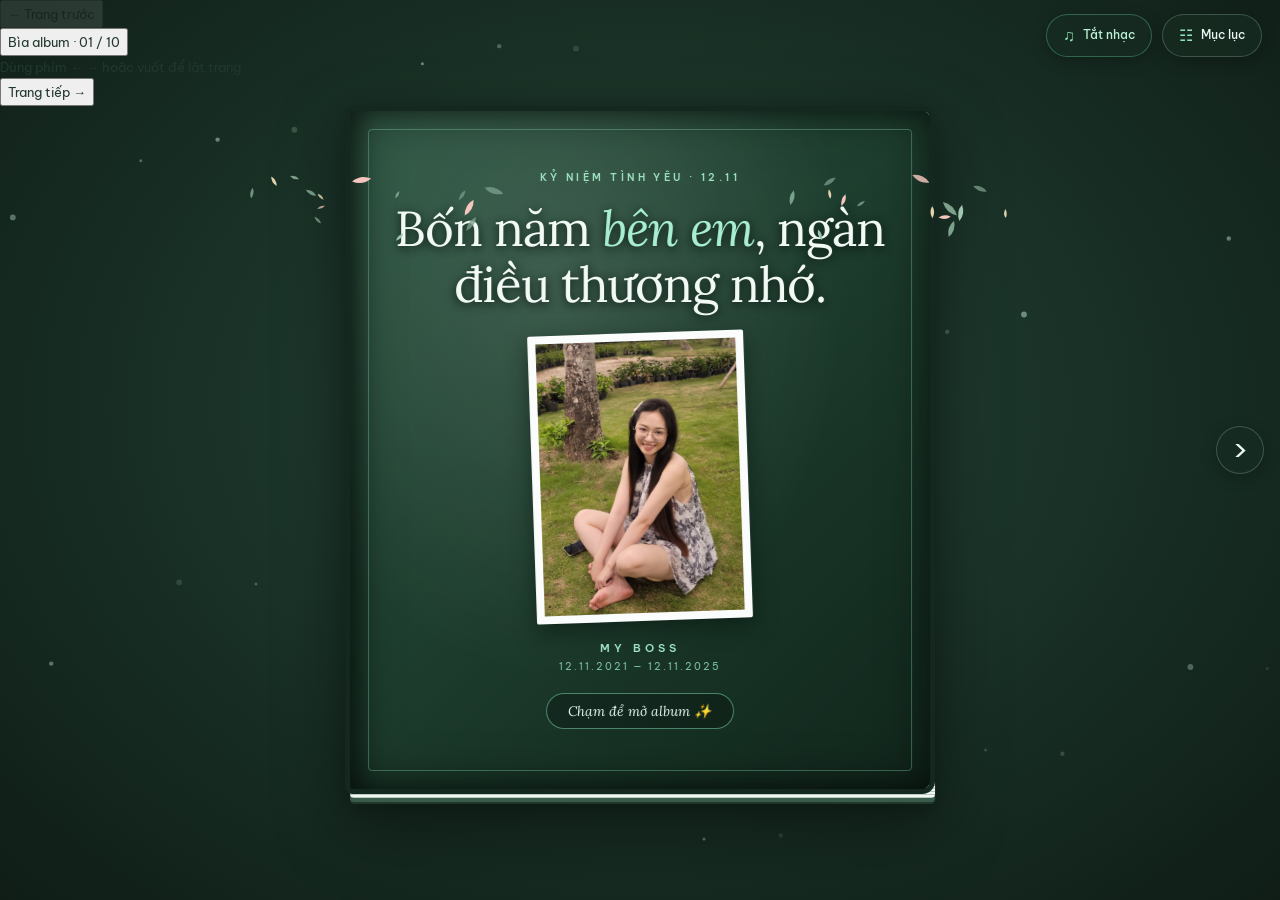
==== My-Boss.html @ fea3af0d "Album kỷ niệm 4 năm My Boss" ====
<!doctype html>
<html lang="vi">
<head>
  <meta charset="utf-8">
  <meta name="viewport" content="width=device-width, initial-scale=1, viewport-fit=cover">
  <meta name="theme-color" content="#264639">
  <meta name="description" content="My Boss · 4 năm bên nhau, ngàn khoảnh khắc thương yêu. Cuốn album kỷ niệm tình yêu 12.11.">
  <title>My Boss · 4 Năm Bên Nhau (12.11)</title>
  
  <link rel="icon" href="data:image/svg+xml,%3Csvg xmlns='http://www.w3.org/2000/svg' viewBox='0 0 64 64'%3E%3Crect width='64' height='64' rx='18' fill='%236b9080'/%3E%3Ctext x='11' y='46' font-size='38'%3E🌿%3C/text%3E%3C/svg%3E">
  
  <!-- Google Fonts: Lora, Be Vietnam Pro, Dancing Script -->
  <link rel="preconnect" href="https://fonts.googleapis.com">
  <link rel="preconnect" href="https://fonts.gstatic.com" crossorigin>
  <link href="https://fonts.googleapis.com/css2?family=Be+Vietnam+Pro:ital,wght@0,300;0,400;0,500;0,600;0,700;1,400&family=Dancing+Script:wght@500;600;700&family=Lora:ital,wght@0,400;0,500;0,600;1,400;1,500&display=swap" rel="stylesheet">
  
  <style>
:root {
  --paper: #fcfaf6;
  --paper-mint: #f4f8f5;
  --ink: #22372d;
  --green: #35674f;
  --green-dark: #224333;
  --green-light: #7cb89c;
  --mint: #dcefe5;
  --muted: #6f857a;
  --line: #cdded5;
  --serif: 'Lora', Georgia, serif;
  --sans: 'Be Vietnam Pro', sans-serif;
  --script: 'Dancing Script', cursive;
  color-scheme: light;
}

* { box-sizing: border-box; }

html, body {
  margin: 0;
  width: 100%;
  height: 100%;
  overflow: hidden;
}

body {
  height: 100dvh;
  display: flex;
  flex-direction: column;
  background: radial-gradient(ellipse at 50% 45%, #254436 0%, #172d23 60%, #0f1d16 100%);
  color: var(--ink);
  font: 400 13px/1.7 var(--sans);
  -webkit-font-smoothing: antialiased;
}

button, a {
  -webkit-tap-highlight-color: transparent;
  touch-action: manipulation;
  font: inherit;
  color: inherit;
  cursor: pointer;
  -webkit-user-drag: none;
}

a { text-decoration: none; }
button:disabled { opacity: .28; cursor: default; }
button:focus-visible, a:focus-visible { outline: 2px solid var(--green-light); outline-offset: 4px; }
img { display: block; max-width: 100%; -webkit-user-drag: none; }
h1, h2, h3, p, figure, blockquote { margin: 0; }
h1, h2, h3, blockquote { font-family: var(--serif); font-weight: 400; }
h1 em { font-weight: 400; color: var(--green); font-style: italic; }
[hidden] { display: none !important; }

.sr-only {
  position: absolute;
  width: 1px;
  height: 1px;
  margin: -1px;
  padding: 0;
  overflow: hidden;
  clip: rect(0,0,0,0);
  white-space: nowrap;
}

.overline, .chapter-overline {
  font-size: 9.5px;
  letter-spacing: 2px;
  font-weight: 600;
  color: var(--green);
  text-transform: uppercase;
  display: block;
  line-height: 1.8;
}

/* Reader header */
.reader-header {
  position: fixed;
  top: 14px;
  right: 18px;
  z-index: 30;
  display: flex;
  align-items: center;
  gap: 10px;
}

.brand {
  display: none;
}

.edition {
  display: none;
}

.header-actions {
  display: flex;
  align-items: center;
  gap: 10px;
}

.music-toggle, .contents-button {
  border: 1px solid #c7e5d53b;
  background: #172c22b8;
  color: #ebf6f0;
  -webkit-backdrop-filter: blur(10px);
  backdrop-filter: blur(10px);
  box-shadow: 0 4px 16px #0000003b;
  border-radius: 999px;
  padding: 7px 16px;
  display: flex;
  align-items: center;
  gap: 8px;
  font-size: 12px;
  font-weight: 500;
  min-height: 40px;
  transition: all .25s ease;
}

.music-toggle:hover, .contents-button:hover {
  background: #254435e0;
  border-color: #89cfac66;
  transform: translateY(-1px);
}

.music-icon, .contents-button > span {
  font-size: 16px;
  color: #92e0b7;
}

.music-toggle[aria-pressed=true] {
  color: #bbf0d6;
  border-color: #5bbd8e66;
}

/* Reader stage & Book */
.reader {
  position: fixed;
  inset: 0;
  display: block;
  z-index: 1;
}

.chapter-bar, .reader-footer {
  display: none;
}

.book-stage {
  position: absolute;
  inset: 0;
  display: flex;
  align-items: center;
  justify-content: center;
  padding: clamp(12px, 3vh, 32px) clamp(12px, 3.5vw, 64px);
}

.book-frame {
  position: relative;
  isolation: isolate;
  width: min(1180px, 100%);
  height: 100%;
  max-height: 690px;
  perspective: 2500px;
  touch-action: pan-y pinch-zoom;
  filter: drop-shadow(0 26px 36px #00000055) drop-shadow(0 6px 10px #0000003b);
  transition: transform 1.3s cubic-bezier(.45, .05, .25, 1);
}

.book-frame:before {
  content: '';
  position: absolute;
  inset: 5px -5px -9px;
  background: repeating-linear-gradient(0deg, #b8cbbe 0 1px, #f2f7f3 1px 3px);
  border-radius: 4px;
  z-index: -1;
  box-shadow: 0 4px 0 #3a5c4a, 0 6px 0 #22372c;
}

.book-frame:after {
  content: '';
  position: absolute;
  top: 0;
  bottom: 0;
  left: calc(50% - 15px);
  width: 30px;
  background: linear-gradient(90deg, transparent, #1a2e2318 35%, #182e2230 50%, #ffffff2b 65%, transparent);
  pointer-events: none;
  z-index: 8;
}

.book {
  height: 100%;
  width: 100%;
  overflow: hidden;
  border-radius: 3px;
}

/* Spread & Papers */
.spread {
  height: 100%;
  width: 100%;
  display: grid;
  grid-template-columns: 1fr 1fr;
  background: var(--paper);
}

.paper {
  display: flex;
  flex-direction: column;
  min-width: 0;
  min-height: 0;
  padding: 26px 32px 18px;
  background: var(--paper);
  position: relative;
  overflow: hidden;
}

.paper.left {
  background: linear-gradient(90deg, #fcfbf7 94%, #edf5ef);
}

.paper.right {
  background: linear-gradient(90deg, #ebf3ed, #fcfbf7 6%);
}

.page-header {
  flex-shrink: 0;
  margin-bottom: 14px;
  min-height: 52px;
}

.page-header h2 {
  font-size: clamp(21px, 2vw, 28px);
  line-height: 1.3;
  color: var(--green-dark);
  margin-top: 6px;
  letter-spacing: -0.5px;
}

.page-small-note {
  font: italic 13px/1.6 var(--serif);
  color: var(--muted);
  margin-top: 8px;
}

.paper.right > .page-header {
  display: flex;
  align-items: center;
}

.paper.right > .page-header .overline {
  display: none;
}

.paper-footer {
  flex-shrink: 0;
  display: flex;
  justify-content: space-between;
  gap: 10px;
  border-top: 1px solid #dcece2;
  padding-top: 9px;
  margin-top: 14px;
  color: var(--muted);
  font-size: 8.5px;
  letter-spacing: 1.2px;
}

/* Photo layout & frames */
.photo-grid {
  display: grid;
  gap: 14px;
  flex: 1;
  min-height: 0;
  grid-auto-rows: minmax(0, 1fr);
}

.photo-grid.single {
  grid-template-columns: minmax(0, 1fr);
}

.photo-grid.two {
  grid-template-columns: repeat(2, minmax(0, 1fr));
}

.photo-print {
  --pad: 8px;
  --cap: 36px;
  container-type: size;
  display: flex;
  flex-direction: column;
  align-items: center;
  justify-content: center;
  min-height: 0;
  min-width: 0;
}

.photo-trigger {
  flex: none;
  padding: var(--pad);
  border: 0;
  background: #ffffff;
  box-shadow: 0 4px 16px #1932251a, 0 1px 3px #1932250d;
  transform: rotate(-1deg);
  transition: transform .25s ease, box-shadow .25s ease;
  border-radius: 2px;
  position: relative;
  overflow: hidden;
}

.photo-print:nth-child(even) .photo-trigger {
  transform: rotate(1.2deg);
}

.photo-trigger:hover {
  transform: rotate(0deg) translateY(-3px) scale(1.015);
  box-shadow: 0 8px 24px #1932252a;
  z-index: 2;
}

.photo-print > .photo-trigger,
.photo-print > figcaption {
  width: min(100cqw, calc((100cqh - var(--cap) - 2 * var(--pad)) * var(--ar, .75) + 2 * var(--pad)));
}

.photo-window {
  display: block;
  flex: none;
  height: auto;
  aspect-ratio: var(--ar, .75);
  background: #e7f0ea;
  position: relative;
  overflow: hidden;
}

.photo-window > img {
  width: 100%;
  height: 100%;
  object-fit: cover;
  user-select: none;
}

.photo-print figcaption {
  flex: none;
  height: var(--cap);
  display: flex;
  justify-content: space-between;
  align-items: center;
  gap: 8px;
  font: italic 12px/1.4 var(--serif);
  color: #3b574a;
  padding: 8px 2px 0;
  min-height: 0;
  width: max(min(100cqw, 280px), calc((100cqh - var(--cap) - 2 * var(--pad)) * var(--ar, .75) + 2 * var(--pad)));
  max-width: 100cqw;
}

.photo-print figcaption > span {
  min-width: 0;
  overflow: hidden;
  text-overflow: ellipsis;
  white-space: nowrap;
}

.photo-print figcaption > small {
  font: 500 9px var(--sans);
  color: var(--muted);
  flex-shrink: 0;
}

/* Story note on 1-photo spreads */
.story-note {
  flex: 1;
  min-height: 0;
  display: flex;
  align-items: center;
  justify-content: center;
  flex-direction: column;
  text-align: center;
  padding: 18px 24px;
}

.story-symbol {
  font: 400 68px/1 var(--serif);
  color: var(--green-light);
  margin-bottom: 20px;
}

.story-note h3 {
  font-size: 26px;
  line-height: 1.35;
  color: var(--green-dark);
  margin: 14px 0;
  letter-spacing: -0.5px;
}

.story-note p {
  font-size: 13.5px;
  line-height: 1.9;
  color: #4b6657;
  max-width: 360px;
}

.little-signature {
  display: block;
  font: italic 14px/1.6 var(--serif);
  color: var(--green);
  margin-top: 20px;
}

/* Cover Spread */
.cover-spread .paper {
  padding: 34px 40px;
  background: radial-gradient(ellipse at 40% 30%, #fffefe, #f4f8f5 80%) !important;
}

.cover-copy {
  display: flex;
  flex-direction: column;
  justify-content: center;
  align-items: start;
  height: 100%;
}

.cover-copy > .overline {
  margin-bottom: 24px;
}

.full-name {
  font-size: 11px;
  letter-spacing: 3.5px;
  font-weight: 600;
  color: var(--green);
  margin-bottom: 14px;
}

.cover-copy h1 {
  font-size: clamp(34px, 3.8vw, 54px);
  line-height: 1.2;
  letter-spacing: -1.5px;
  color: var(--green-dark);
}

.cover-sub {
  white-space: pre-line;
  font-size: 12.5px;
  color: #537061;
  line-height: 1.9;
  margin: 20px 0 28px;
}

.primary-button {
  display: inline-flex;
  align-items: center;
  justify-content: center;
  border: 0;
  background: linear-gradient(135deg, #35674f, #224333);
  color: #f2faf5;
  padding: 12px 22px;
  font-size: 11px;
  font-weight: 500;
  letter-spacing: 0.5px;
  border-radius: 999px;
  box-shadow: 0 4px 14px #22433344;
  transition: all .25s ease;
}

.primary-button:hover {
  background: linear-gradient(135deg, #448063, #2a5541);
  transform: translateY(-2px);
  box-shadow: 0 6px 20px #22433366;
}

.cover-date {
  font-size: 10px;
  letter-spacing: 1.5px;
  margin-top: 22px;
  color: var(--muted);
}

.cover-portrait {
  height: 100%;
  display: flex;
  flex-direction: column;
  min-height: 0;
  transform: rotate(2deg);
}

.cover-portrait > img {
  min-height: 0;
  flex: 1;
  width: 100%;
  object-fit: cover;
  background: #e2ede6;
  border: 10px solid #ffffff;
  border-radius: 2px;
  box-shadow: 0 8px 24px #1b382926;
}

.cover-portrait figcaption {
  font: italic 13px/1.5 var(--serif);
  text-align: center;
  padding: 14px 0 0;
  color: #4b6859;
}

.cover-seal {
  position: absolute;
  right: 36px;
  bottom: 58px;
  transform: rotate(-8deg);
  border: 1.5px dashed #7db99d;
  border-radius: 50%;
  background: #f4faf6ee;
  padding: 14px 12px;
  font: 600 13px var(--script);
  color: var(--green-dark);
  box-shadow: 0 4px 12px #2243331a;
}

/* Letter Spread */
.letter-spread .paper {
  background: radial-gradient(ellipse at 35% 25%, #ffffff, #f3f8f5 75%) !important;
}

.letter-spread .page-header h2 {
  font: 600 32px/1.25 var(--script);
  color: var(--green-dark);
}

.letter-body {
  flex: 1;
  min-height: 0;
  display: flex;
  flex-direction: column;
  justify-content: flex-start;
  overflow-y: auto;
  padding: 4px 8px 0;
  scrollbar-width: thin;
}

.letter-body p {
  font: 14.5px/1.95 var(--serif);
  color: #334d40;
  margin-bottom: 14px;
}

.letter-body .salutation {
  font: 600 28px/1.3 var(--script);
  color: var(--green-dark);
  margin-bottom: 12px;
}

.letter-body .letter-wish {
  font: 600 24px/1.4 var(--script);
  color: #2f5f48;
  margin: 18px 0 14px;
}

.letter-body .letter-signature {
  font-size: 13.5px;
  color: #446453;
}

.letter-body .letter-signature em {
  font: 600 34px/1.3 var(--script);
  color: var(--green-dark);
}

.letter-turn {
  font: italic 13px var(--serif) !important;
  color: var(--green-light) !important;
  text-align: right;
  margin-top: auto !important;
}

.closing-actions {
  display: flex;
  flex-wrap: wrap;
  gap: 10px 20px;
  margin-top: 18px;
}

.text-button {
  border: 0;
  border-bottom: 1.5px solid #8fc9ae;
  background: none;
  font-size: 11px;
  font-weight: 500;
  color: var(--green-dark);
  padding: 8px 0;
  min-height: 40px;
  transition: border-color .2s;
}

.text-button:hover {
  border-color: var(--green);
}

/* Edge navigation buttons */
.edge-button {
  position: fixed;
  z-index: 30;
  top: 50%;
  transform: translateY(-50%);
  width: 48px;
  height: 48px;
  border-radius: 50%;
  font-size: 32px;
  line-height: 1;
  padding-bottom: 4px;
  background: #172c22b8;
  color: #ebf6f0;
  border: 1px solid #c7e5d53b;
  -webkit-backdrop-filter: blur(10px);
  backdrop-filter: blur(10px);
  box-shadow: 0 4px 16px #0000003b;
  display: flex;
  align-items: center;
  justify-content: center;
  transition: all .25s ease;
}

.edge-button.previous { left: 16px; }
.edge-button.next { right: 16px; }

.edge-button:hover:not(:disabled) {
  background: #254435e0;
  border-color: #89cfac66;
  transform: translateY(-50%) scale(1.08);
}

.edge-button:disabled {
  opacity: 0;
  pointer-events: none;
}

/* Hard Cover opening state */
.hard-cover {
  position: absolute;
  top: 0;
  bottom: 0;
  left: 50%;
  width: 50%;
  z-index: 12;
  transform-style: preserve-3d;
  transform-origin: left center;
  cursor: pointer;
}

.hc-face {
  position: absolute;
  inset: 0;
  backface-visibility: hidden;
  -webkit-backface-visibility: hidden;
  overflow: hidden;
  border-radius: 2px 8px 8px 2px;
}

.hc-back {
  transform: rotateY(180deg);
  border-radius: 8px 2px 2px 8px;
}

.hc-back > .paper {
  width: 100%;
  height: 100%;
}

.hc-front {
  display: flex;
  flex-direction: column;
  align-items: center;
  justify-content: center;
  text-align: center;
  color: #f2faf5;
  outline: 6px solid #14281f;
  background: radial-gradient(ellipse at 35% 25%, #ffffff1f, transparent 55%),
              linear-gradient(135deg, #2b5541, #1a3729 60%, #11261c);
  box-shadow: inset 0 0 50px #00000088, inset 10px 0 20px #00000066;
}

.hc-front:before {
  content: '';
  position: absolute;
  inset: 18px;
  border: 1px solid #7bc5a166;
  border-radius: 4px;
  pointer-events: none;
}

.hc-over {
  font: 600 10px var(--sans);
  letter-spacing: 3.5px;
  color: #9ee2c0;
}

.hc-front h1 {
  font: 400 clamp(28px, 4vw, 50px)/1.15 var(--serif);
  letter-spacing: -1px;
  margin: 16px 20px 20px;
  color: #f2faf5;
  text-shadow: 0 2px 10px #08150f;
}

.hc-front h1 em {
  font-style: italic;
  color: #a8eed0;
}

.hc-photo {
  width: min(50%, 220px);
  aspect-ratio: 3/4;
  padding: 8px;
  background: #fbfdfc;
  box-shadow: 0 8px 22px #09171099;
  transform: rotate(-2deg);
  margin: 0 0 20px;
  border-radius: 2px;
}

.hc-photo > img {
  width: 100%;
  height: 100%;
  object-fit: cover;
  display: block;
}

.hc-name {
  font: 600 11px var(--sans);
  letter-spacing: 4px;
  color: #a6ebd0;
}

.hc-date {
  font: 400 10.5px var(--sans);
  letter-spacing: 2px;
  color: #83c7a9;
  margin-top: 6px;
}

.hc-open {
  margin-top: 20px;
  border: 1px solid #73c49e99;
  background: #0000003b;
  color: #e5f7ee;
  font: italic 14px var(--serif);
  padding: 8px 22px;
  border-radius: 999px;
  animation: hc-pulse 2.2s ease-in-out infinite;
}

@keyframes hc-pulse {
  50% { box-shadow: 0 0 0 8px #73c49e28; transform: scale(1.04); }
}

body.immersive .book-frame.book-closed {
  transform: translateX(-25%);
}

.book-closed .book,
.book-opening .book {
  clip-path: inset(-20px -20px -20px 50%);
}

.book-closed:before,
.book-opening:before {
  left: 50% !important;
}

.book-closed:after,
.book-opening:after {
  opacity: 0;
}

/* 3D Page flip leaf */
.turn-layer {
  position: absolute;
  inset: 0;
  z-index: 6;
  pointer-events: none;
  perspective: 2500px;
}

.turn-static {
  position: absolute;
  top: 0;
  bottom: 0;
  width: 50%;
  height: 100%;
  z-index: 1;
}

.turn-static.left { left: 0; }
.turn-static.right { right: 0; }

.flip-leaf {
  position: absolute;
  top: 0;
  bottom: 0;
  width: 50%;
  height: 100%;
  transform-style: preserve-3d;
  z-index: 3;
}

.flip-leaf.forward {
  left: 50%;
  transform-origin: left center;
}

.flip-leaf.backward {
  left: 0;
  transform-origin: right center;
}

.flip-face {
  position: absolute;
  inset: 0;
  backface-visibility: hidden;
  -webkit-backface-visibility: hidden;
  overflow: hidden;
  box-shadow: 0 0 25px #0d221833;
}

.flip-back {
  transform: rotateY(180deg);
}

.flip-face > .paper {
  width: 100%;
  height: 100%;
}

.flip-shade, .turn-cast {
  position: absolute;
  inset: 0;
  pointer-events: none;
  opacity: 0;
  z-index: 5;
}

.flip-front .flip-shade {
  background: linear-gradient(90deg, #10241b1a, #10241b66);
}

.flip-leaf.backward .flip-front .flip-shade {
  background: linear-gradient(270deg, #10241b1a, #10241b66);
}

.flip-back .flip-shade {
  background: linear-gradient(270deg, #10241b1a, #10241b55);
}

.turn-cast {
  background: linear-gradient(90deg, #0e1e1755, #0e1e1700 70%);
}

.turn-cast.from-right {
  background: linear-gradient(270deg, #0e1e1755, #0e1e1700 70%);
}

/* Mobile flip */
.m-leaf {
  position: absolute;
  inset: 0;
  transform-style: preserve-3d;
  transform-origin: left center;
  z-index: 3;
}

.m-face {
  position: absolute;
  inset: 0;
  backface-visibility: hidden;
  -webkit-backface-visibility: hidden;
  overflow: hidden;
}

.m-face > .spread { height: 100%; }
.m-back { transform: rotateY(180deg); background: linear-gradient(90deg, #e7f1eb, #fbfdfc); }
.m-static { position: absolute; inset: 0; z-index: 1; }
.m-static > .spread { height: 100%; }

/* Dialog: Contents */
.contents-dialog, .lightbox {
  border: 0;
  padding: 0;
  color: var(--ink);
  background: var(--paper);
  overscroll-behavior: contain;
}

.contents-dialog::backdrop, .lightbox::backdrop {
  background: #0f1c16cf;
  backdrop-filter: blur(8px);
}

.contents-dialog {
  width: min(800px, 92vw);
  max-height: 86dvh;
  border-radius: 8px;
  box-shadow: 0 20px 80px #09130f66;
}

.dialog-header {
  display: flex;
  justify-content: space-between;
  align-items: center;
  gap: 20px;
  padding: 24px 28px 20px;
  position: sticky;
  top: 0;
  background: #fcfaf6f5;
  z-index: 2;
  backdrop-filter: blur(6px);
  border-bottom: 1px solid var(--line);
}

.dialog-header h2 {
  font-size: 26px;
  letter-spacing: -0.5px;
  color: var(--green-dark);
  margin-top: 6px;
}

.round-button {
  border: 1px solid #b7d1c3;
  background: transparent;
  width: 42px;
  height: 42px;
  border-radius: 50%;
  flex-shrink: 0;
  font-size: 22px;
  display: grid;
  place-items: center;
  color: var(--green-dark);
  transition: all .2s;
}

.round-button:hover:not(:disabled) {
  background: #e3f0e8;
}

.contents-list {
  display: grid;
  grid-template-columns: 1fr 1fr;
  gap: 0 20px;
  padding: 8px 28px 24px;
}

.contents-entry {
  border: 0;
  border-bottom: 1px solid var(--line);
  background: none;
  padding: 16px 0;
  display: flex;
  gap: 14px;
  align-items: center;
  text-align: left;
  min-width: 0;
  transition: background .2s;
}

.contents-entry:hover {
  background: #f0f7f380;
}

.contents-entry > img, .contents-icon {
  width: 48px;
  height: 60px;
  object-fit: cover;
  border-radius: 3px;
  flex-shrink: 0;
}

.contents-icon {
  display: grid;
  place-items: center;
  background: #e1eee6;
  font-size: 22px;
  color: var(--green);
}

.contents-entry-copy {
  display: flex;
  flex-direction: column;
  gap: 3px;
  min-width: 0;
}

.contents-entry-copy > small {
  font-size: 8.5px;
  letter-spacing: 1.2px;
  color: var(--muted);
}

.contents-entry-copy > strong {
  font: 500 13.5px/1.5 var(--serif);
  color: var(--green-dark);
}

.contents-entry-copy > span {
  font-size: 11px;
  color: #557263;
}

.contents-page {
  font-size: 10px;
  color: var(--green);
  margin-left: auto;
  flex-shrink: 0;
}

/* Lightbox */
.lightbox {
  position: fixed;
  width: 100vw;
  height: 100dvh;
  margin: 0;
  background: #0d1a14;
  color: #f2faf5;
}

.lightbox-top {
  display: flex;
  justify-content: space-between;
  align-items: center;
  padding: 16px 24px;
  height: 70px;
}

.lightbox-top > span {
  font-size: 12px;
  color: #a4cebb;
}

.lightbox .round-button {
  color: #ebf6f0;
  border-color: #3b604e;
}

.lightbox .round-button:hover {
  background: #1e3a2c;
}

.lightbox-stage {
  display: flex;
  align-items: center;
  justify-content: space-between;
  gap: 15px;
  height: calc(100dvh - 140px);
  padding: 5px 24px;
}

.lightbox-stage > img {
  max-width: calc(100% - 120px);
  height: 100%;
  width: 100%;
  object-fit: contain;
}

.lightbox > p {
  text-align: center;
  padding: 14px 28px;
  font-size: 13px;
  color: #c9e8d8;
  height: 65px;
}

/* Ambient Canvas Layers */
.ambient-scene {
  position: fixed;
  inset: 0;
  overflow: hidden;
  pointer-events: none;
  z-index: 0;
}

.ambient-canvas, .effects-canvas {
  position: fixed;
  inset: 0;
  width: 100%;
  height: 100%;
  pointer-events: none;
}

.effects-canvas {
  z-index: 35;
}

/* Responsive: Tablet & Mobile */
@media (max-width: 760px) {
  .book-stage {
    padding: 8px;
  }
  .book-frame {
    width: 100%;
    max-height: 860px;
  }
  .book-frame:after {
    display: none;
  }
  .spread {
    display: flex;
    flex-direction: column;
    min-height: 0;
  }
  .paper {
    padding: 14px 18px 10px;
    background: #fcfaf6 !important;
    flex: 1;
    min-height: 0;
  }
  .paper.left { flex: 1.15; }
  .paper.right { border-top: 1px solid var(--line); padding-top: 12px; }
  .paper-footer { display: none; }
  .paper.right > .page-header { display: none; }
  .page-header h2 { font-size: 20px; }
  .hard-cover { left: 0; width: 100%; }
  body.immersive .book-frame.book-closed { transform: none; }
  .book-closed .book, .book-opening .book { clip-path: none; }
  .book-closed:before, .book-opening:before { left: 0 !important; }
  .hc-front h1 { font-size: clamp(28px, 9vw, 42px); }
  .hc-photo { width: min(54%, 200px); }
  .contents-list { grid-template-columns: 1fr; padding: 0 18px 18px; }
  .lightbox-stage > img { max-width: 100%; }
  .edge-button {
    width: 38px;
    height: 38px;
    font-size: 26px;
    padding-bottom: 3px;
  }
  .edge-button.previous { left: 6px; }
  .edge-button.next { right: 6px; }
}

@media (min-width: 1101px) {
  body.immersive .book-frame {
    width: 1180px;
    height: 690px;
    flex: none;
  }
}

</style>
  
  
  
  
</head>
<body class="immersive">

  <!-- Header controls -->
  <header class="reader-header">
    <a class="brand" href="#home" id="home-link" aria-label="Về bìa album">
      <span aria-hidden="true">🌿</span> My Boss<span class="brand-dot">.</span>
    </a>
    <span class="edition">KỶ NIỆM 4 NĂM YÊU NHAU · 12.11</span>
    <div class="header-actions">
      <button class="music-toggle" id="music-toggle" type="button" aria-pressed="false" aria-label="Bật nhạc tình yêu">
        <span class="music-icon" aria-hidden="true">♫</span>
        <span class="music-label">Bật nhạc</span>
      </button>
      <button class="contents-button" id="open-contents" type="button">
        <span aria-hidden="true">☷</span> Mục lục
      </button>
    </div>
  </header>

  <!-- Main book reader -->
  <main class="reader" aria-label="Cuốn album kỷ niệm 4 năm của Boss">
    <div class="chapter-bar">
      <span class="chapter-overline" id="chapter-overline">KỶ NIỆM 4 NĂM YÊU NHAU</span>
      <p id="chapter-title">4 năm bên em, ngàn điều tuyệt vời.</p>
      <span class="chapter-part" id="chapter-part">12.11.2021 — 12.11.2025</span>
    </div>

    <div class="book-stage">
      <button class="edge-button previous" id="edge-prev" type="button" aria-label="Trang trước">‹</button>
      <div class="book-frame" id="book-frame">
        <div class="book" id="book" aria-label="Trang album đang mở"></div>
      </div>
      <button class="edge-button next" id="edge-next" type="button" aria-label="Trang tiếp theo">›</button>
    </div>

    <!-- Controls at bottom -->
    <div class="reader-controls">
      <button class="turn-button" id="prev-page" type="button" aria-label="Trang trước">
        <span aria-hidden="true">←</span> <span>Trang trước</span>
      </button>
      <div class="page-position">
        <button type="button" id="page-indicator" aria-label="Mở mục lục album">Bìa album</button>
        <div class="page-track" aria-hidden="true"><span id="page-progress"></span></div>
        <span class="gesture-hint">Dùng phím ← → hoặc vuốt để lật trang</span>
      </div>
      <button class="turn-button" id="next-page" type="button" aria-label="Trang tiếp">
        <span>Trang tiếp</span> <span aria-hidden="true">→</span>
      </button>
    </div>
  </main>

  <footer class="reader-footer">
    <span>15 khoảnh khắc · 4 năm thương mến</span>
    <span>Dành riêng cho Boss của anh ❤️</span>
  </footer>

  <!-- Dialog: Table of contents -->
  <dialog class="contents-dialog" id="contents-dialog" aria-labelledby="contents-title">
    <div class="dialog-header">
      <div>
        <span class="overline">HÀNH TRÌNH 4 NĂM BÊN NHAU</span>
        <h2 id="contents-title">Từng trang kỷ niệm</h2>
      </div>
      <button class="round-button" id="close-contents" type="button" aria-label="Đóng mục lục">×</button>
    </div>
    <nav class="contents-list" id="contents-list" aria-label="Các chương của album"></nav>
  </dialog>

  <!-- Dialog: Lightbox to view full photo -->
  <dialog class="lightbox" id="lightbox" aria-label="Xem ảnh lớn">
    <div class="lightbox-top">
      <span id="photo-count" aria-live="polite"></span>
      <button class="round-button" id="close-photo" type="button" aria-label="Đóng ảnh">×</button>
    </div>
    <div class="lightbox-stage">
      <button class="round-button lightbox-prev" id="prev-photo" type="button" aria-label="Ảnh trước">←</button>
      <img id="lightbox-image" alt="">
      <button class="round-button lightbox-next" id="next-photo" type="button" aria-label="Ảnh tiếp theo">→</button>
    </div>
    <p id="photo-caption" aria-live="polite"></p>
  </dialog>

  <!-- Letter template (Anniversary Letter) -->
  <template id="letter-template">
    <article class="letter-content" id="letter-content" hidden>
      <div class="letter-date">12 tháng 11 · Kỷ niệm 4 năm tình yêu</div>
      <h3 tabindex="-1" id="letter-greeting">Gửi Boss của anh,</h3>
      <p>Hôm nay là ngày 12 tháng 11 — tròn 4 năm kể từ ngày anh có được may mắn lớn nhất cuộc đời: được ở bên cạnh em.</p>
      <p>4 năm, hơn 1.460 ngày trôi qua, từ những ngày đầu bỡ ngỡ cho đến hôm nay, em đã trở thành điều quen thuộc, bình yên và quan trọng nhất trong cuộc sống của anh. Mỗi ngày được nhìn thấy em cười, được cùng em đi qua từng góc phố, lại là một ngày anh thấy yêu em nhiều hơn một chút.</p>
      <p>Nhìn lại những tấm ảnh hai đứa mình cùng gom góp...</p>
      <p>Anh nhớ chuyến đi biển ngập tràn nắng gió, nhớ lúc em đứng giữa làn sóng trắng với nụ cười rạng rỡ làm tim anh xao xuyến, nhớ buổi chiều ngắm hoàng hôn buông xuống vịnh mà mắt anh chỉ mải dõi theo em.</p>
      <p>Anh nhớ cả lúc em nhí nhố ngồi bệt trên cỏ xanh, rồi cười tít mắt lái chiếc xe điện đồ chơi như một em bé ba tuổi. Nhớ những buổi hẹn hò giản dị ở rạp phim, nhớ lần cùng nhau ngồi xoay bàn gốm nặn từng chút đất, hay những bữa tối ấm áp cùng nhau thổi nến kỷ niệm...</p>
      <p>Dù ngoài kia em có là cô gái mạnh mẽ hay là 'Boss' quyền lực đến đâu, thì khi về bên anh, em sẽ mãi là cô gái nhỏ được yêu thương, chiều chuộng và chở che vô điều kiện.</p>
      <p>Cảm ơn em vì 4 năm qua đã luôn kiên nhẫn, thấu hiểu và cùng anh vượt qua những nốt thăng trầm của tuổi trẻ. Nụ cười của em luôn là nguồn năng lượng xua tan mọi mỏi mệt trong anh.</p>
      <p>4 năm đầu tiên thật đẹp, và anh tin hành trình phía trước của chúng mình sẽ còn rực rỡ hơn nữa. Mong cho Boss của anh luôn khỏe mạnh, luôn vui vẻ, rạng ngời và mãi hạnh phúc bên anh nhé.</p>
      <p class="letter-wish">Chúc mừng kỷ niệm 4 năm tình yêu của chúng mình! ❤️<br>Mãi là bến đỗ bình yên của nhau, em nhé.</p>
      <p class="letter-signature">Yêu và thương Boss thật nhiều,<br><em>Anh của em</em></p>
      <div class="letter-actions">
        <button class="text-button" id="save-letter" type="button">Tải lá thư về máy ↓</button>
        <button class="text-button" id="close-letter" type="button">Gấp thư lại ↑</button>
      </div>
    </article>
  </template>

  <p class="sr-only" id="page-announcement" aria-live="polite"></p>
  <p class="audio-status sr-only" aria-live="polite"></p>
<script>
window.BOSS_PHOTOS = [{"id":"1","src":"[data-uri]","thumb":"[data-uri]","width":675,"height":1200,"label":"Chỉ cần nhìn vào đôi mắt này, mọi muộn phiền ngoài kia đều biến mất.","original_name":"IMG_20260329_201103.jpg"},{"id":"2","src":"[data-uri]","thumb":"[data-uri]","width":900,"height":1200,"label":"Đi đâu không quan trọng, quan trọng là luôn có Boss kề bên.","original_name":"20260411_163354.jpg"},{"id":"3","src":"[data-uri]","thumb":"[data-uri]","width":900,"height":1200,"label":"Hoàng hôn hôm ấy rất đẹp, nhưng mắt anh chỉ mải ngắm em.","original_name":"20260411_170832.jpg"},{"id":"4","src":"[data-uri]","thumb":"[data-uri]","width":900,"height":1200,"label":"Em như cơn sóng nhỏ, vừa mát lành vừa làm xao xuyến cả mùa hè.","original_name":"20260411_171516.jpg"},{"id":"5","src":"[data-uri]","thumb":"[data-uri]","width":900,"height":1200,"label":"Lúc nào cũng rạng rỡ và ngập tràn năng lượng thế này nhé!","original_name":"20260411_215759.jpg"},{"id":"6","src":"[data-uri]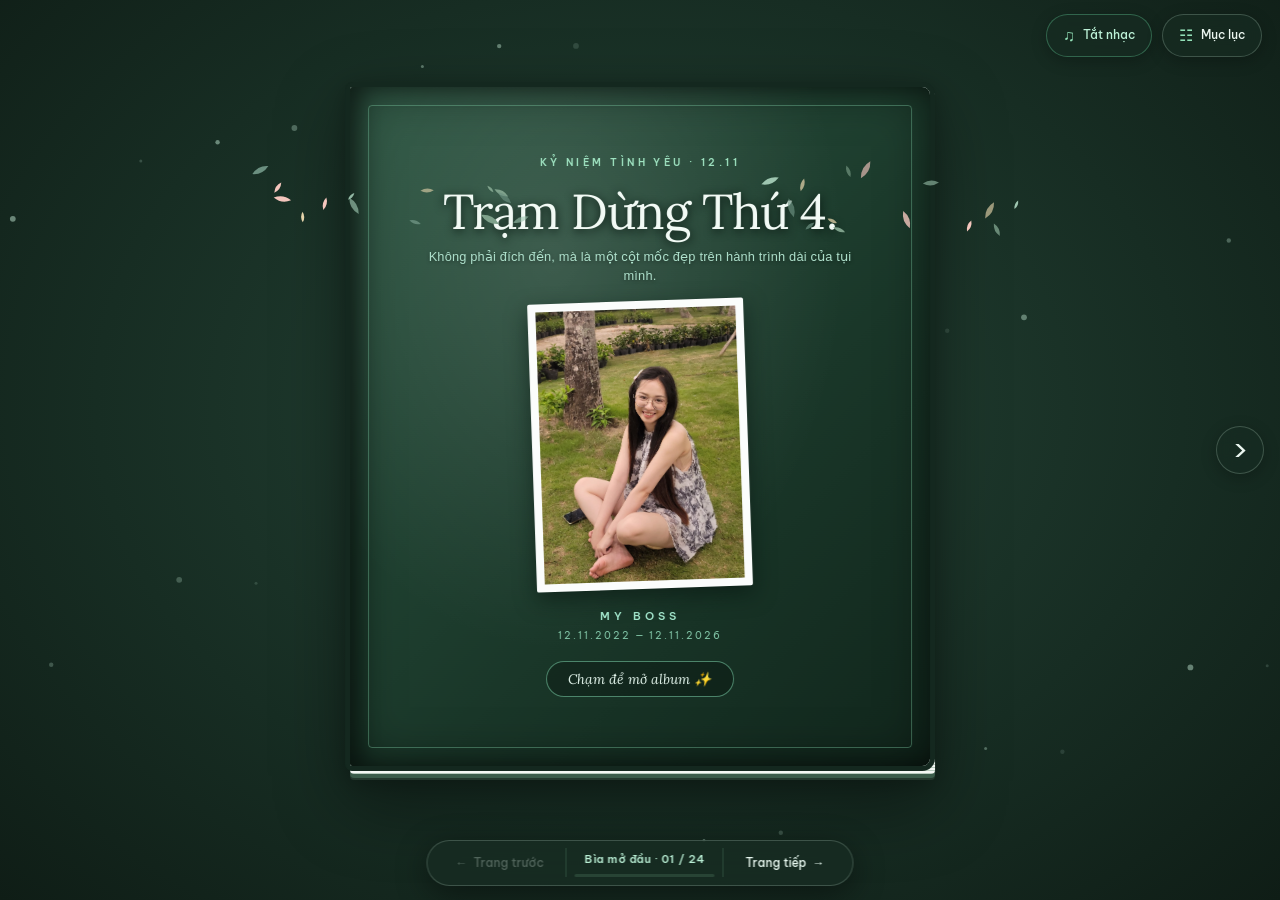
